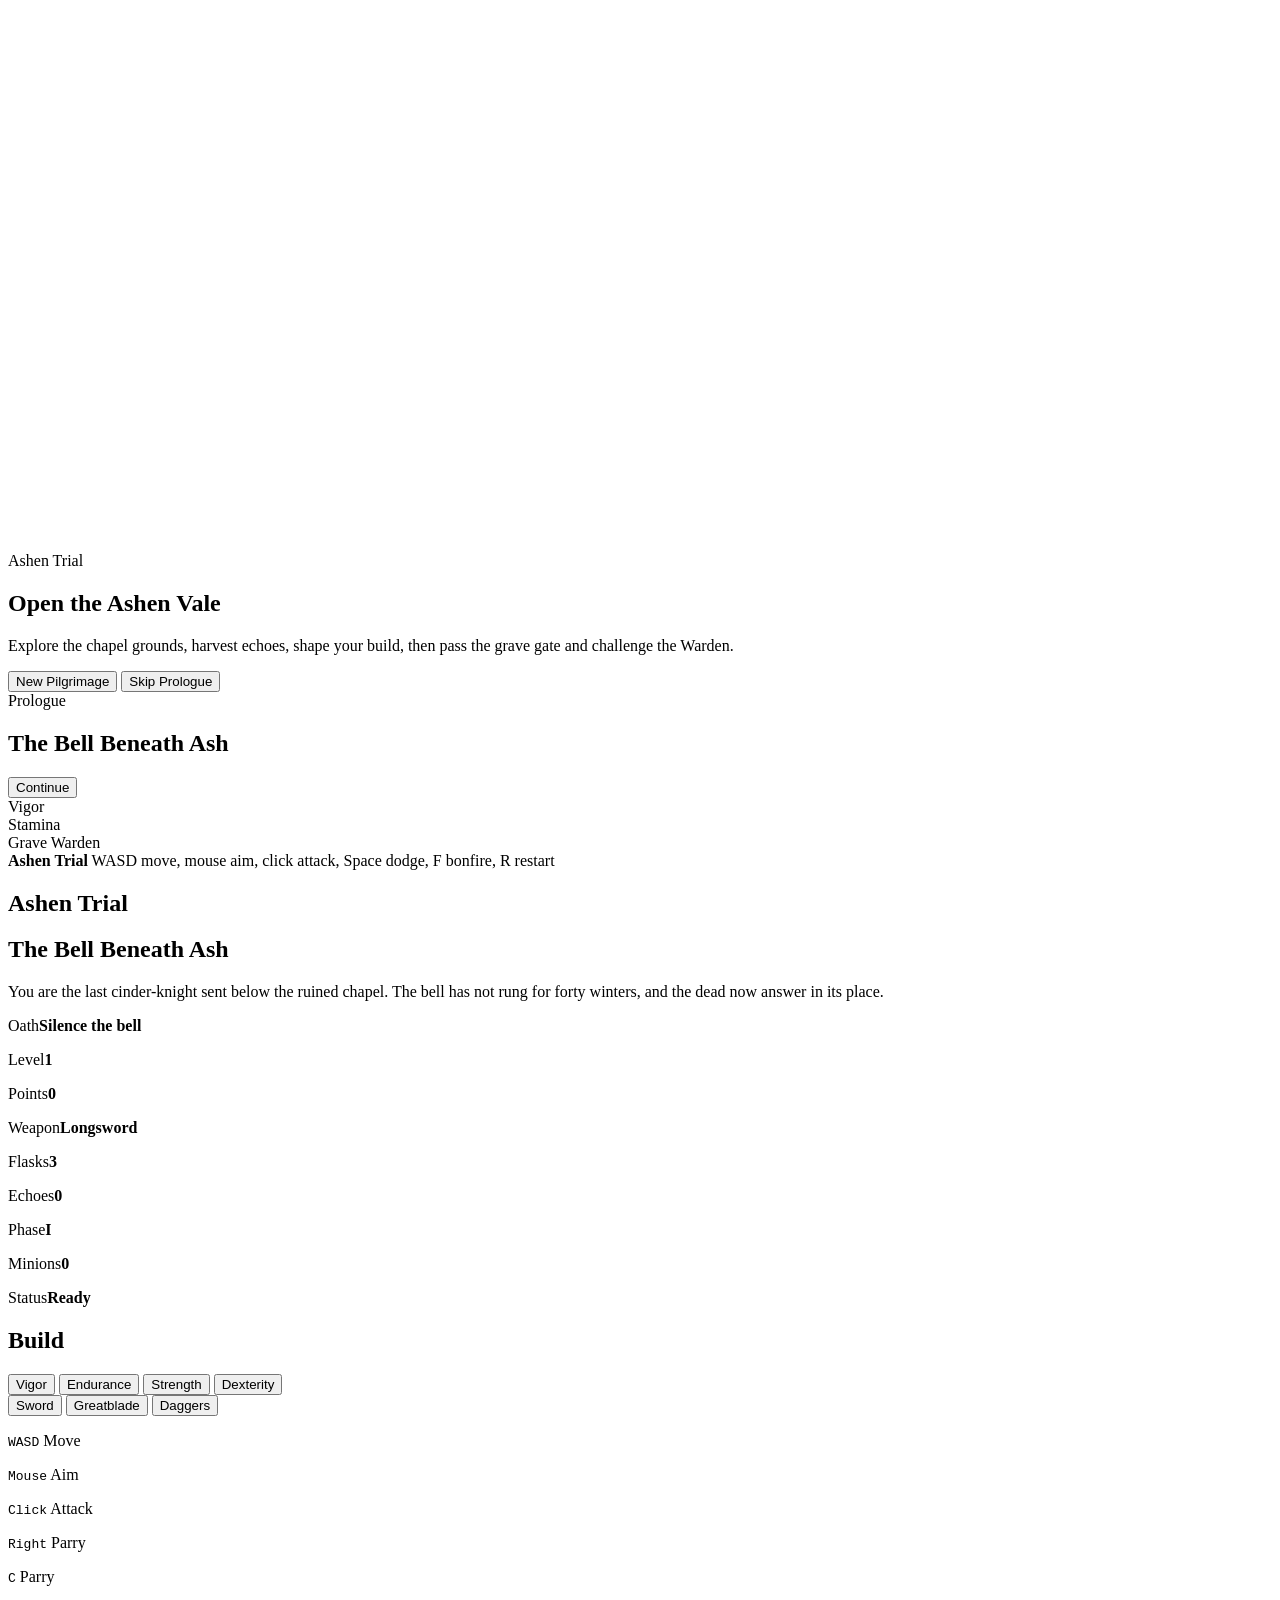
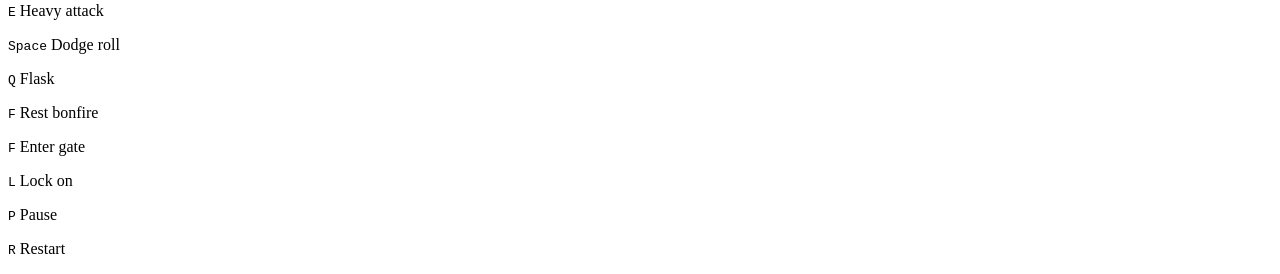
==== html/index.html @ a0c8911e "bug fix" ====
<!doctype html>
<html lang="en">
  <head>
    <meta charset="UTF-8" />
    <meta name="viewport" content="width=device-width, initial-scale=1.0" />
    <title>Ashen Trial 2</title>
    <link rel="stylesheet" href="styles.css" />
  </head>
  <body>
    <main class="game-shell">
      <section class="stage" aria-label="Ashen Trial game">
        <canvas id="game" width="960" height="540"></canvas>
        <div id="mainMenu" class="main-menu">
          <div class="menu-panel">
            <span>Ashen Trial</span>
            <h2>Open the Ashen Vale</h2>
            <p>Explore the chapel grounds, harvest echoes, shape your build, then pass the grave gate and challenge the Warden.</p>
            <div class="menu-actions">
              <button id="newGameBtn" type="button">New Pilgrimage</button>
              <button id="skipIntroBtn" type="button">Skip Prologue</button>
            </div>
          </div>
        </div>
        <div id="cutscene" class="cutscene">
          <div class="cutscene-visual" aria-hidden="true">
            <div class="moon"></div>
            <div class="bell"></div>
            <div class="ember ember-a"></div>
            <div class="ember ember-b"></div>
            <div class="ember ember-c"></div>
          </div>
          <div class="cutscene-frame">
            <span id="cutsceneKicker">Prologue</span>
            <h2 id="cutsceneTitle">The Bell Beneath Ash</h2>
            <div id="cutsceneSpeaker" class="speaker"></div>
            <p id="cutsceneText"></p>
            <button id="cutsceneNext" type="button">Continue</button>
          </div>
        </div>
        <div class="hud">
          <div class="meter">
            <span>Vigor</span>
            <div class="bar"><i id="healthBar"></i></div>
          </div>
          <div class="meter stamina">
            <span>Stamina</span>
            <div class="bar"><i id="staminaBar"></i></div>
          </div>
          <div class="boss-meter">
            <span id="bossName">Grave Warden</span>
            <div class="bar"><i id="bossBar"></i></div>
          </div>
        </div>
        <div id="message" class="message">
          <strong>Ashen Trial</strong>
          <span>WASD move, mouse aim, click attack, Space dodge, F bonfire, R restart</span>
        </div>
      </section>
      <aside class="panel">
        <h1>Ashen Trial</h1>
        <section class="lore">
          <h2 id="storyTitle">The Bell Beneath Ash</h2>
          <p id="storyText">
            You are the last cinder-knight sent below the ruined chapel. The bell has not rung for forty winters, and the dead now answer in its place.
          </p>
        </section>
        <div class="stats">
          <p><span>Oath</span><b id="oath">Silence the bell</b></p>
          <p><span>Level</span><b id="level">1</b></p>
          <p><span>Points</span><b id="points">0</b></p>
          <p><span>Weapon</span><b id="weapon">Longsword</b></p>
          <p><span>Flasks</span><b id="flasks">3</b></p>
          <p><span>Echoes</span><b id="echoes">0</b></p>
          <p><span>Phase</span><b id="phase">I</b></p>
          <p><span>Minions</span><b id="minions">0</b></p>
          <p><span>Status</span><b id="status">Ready</b></p>
        </div>
        <section class="build-panel">
          <h2>Build</h2>
          <div class="build-row">
            <button data-stat="vigor" type="button">Vigor</button>
            <button data-stat="endurance" type="button">Endurance</button>
            <button data-stat="strength" type="button">Strength</button>
            <button data-stat="dexterity" type="button">Dexterity</button>
          </div>
          <div class="weapon-row">
            <button data-weapon="longsword" type="button">Sword</button>
            <button data-weapon="greatblade" type="button">Greatblade</button>
            <button data-weapon="daggers" type="button">Daggers</button>
          </div>
        </section>
        <div class="controls">
          <p><kbd>WASD</kbd> Move</p>
          <p><kbd>Mouse</kbd> Aim</p>
          <p><kbd>Click</kbd> Attack</p>
          <p><kbd>Right</kbd> Parry</p>
          <p><kbd>C</kbd> Parry</p>
          <p><kbd>E</kbd> Heavy attack</p>
          <p><kbd>Space</kbd> Dodge roll</p>
          <p><kbd>Q</kbd> Flask</p>
          <p><kbd>F</kbd> Rest bonfire</p>
          <p><kbd>F</kbd> Enter gate</p>
          <p><kbd>L</kbd> Lock on</p>
          <p><kbd>P</kbd> Pause</p>
          <p><kbd>R</kbd> Restart</p>
        </div>
      </aside>
    </main>
    <script src="game.js"></script>
  </body>
</html>
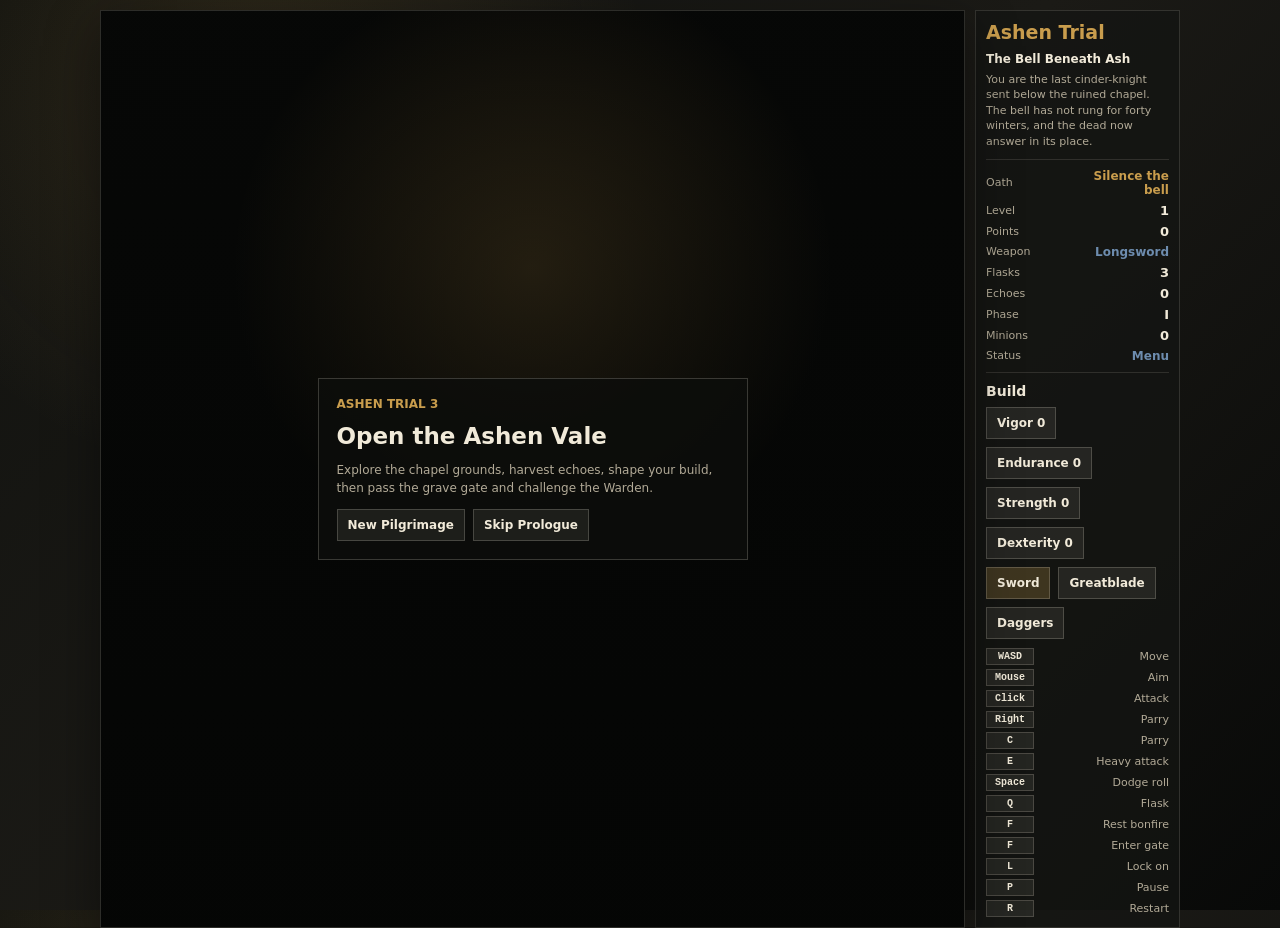
==== commit 9be3d774: "update" ====
--- a/html/index.html
+++ b/html/index.html
@@ -3,7 +3,7 @@
   <head>
     <meta charset="UTF-8" />
     <meta name="viewport" content="width=device-width, initial-scale=1.0" />
-    <title>Ashen Trial 2</title>
+    <title>Ashen Trial 3</title>
     <link rel="stylesheet" href="styles.css" />
   </head>
   <body>
@@ -12,7 +12,7 @@
         <canvas id="game" width="960" height="540"></canvas>
         <div id="mainMenu" class="main-menu">
           <div class="menu-panel">
-            <span>Ashen Trial</span>
+            <span>Ashen Trial 3</span>
             <h2>Open the Ashen Vale</h2>
             <p>Explore the chapel grounds, harvest echoes, shape your build, then pass the grave gate and challenge the Warden.</p>
             <div class="menu-actions">
--- a/html/styles.css
+++ b/html/styles.css
@@ -0,0 +1,634 @@
+:root {
+  color-scheme: dark;
+  --bg: #11120f;
+  --stone: #24251f;
+  --ink: #f1ead9;
+  --muted: #b2aa97;
+  --gold: #c99d4d;
+  --red: #a73632;
+  --green: #5e9f6d;
+  --blue: #6d8cae;
+}
+
+* {
+  box-sizing: border-box;
+}
+
+body {
+  margin: 0;
+  min-height: 100vh;
+  overflow: auto;
+  background:
+    radial-gradient(circle at 20% 10%, rgba(201, 157, 77, 0.15), transparent 30%),
+    linear-gradient(135deg, #11120f 0%, #1b1a16 48%, #080908 100%);
+  color: var(--ink);
+  font-family: "Segoe UI", system-ui, sans-serif;
+}
+
+.game-shell {
+  display: grid;
+  grid-template-columns: minmax(0, 1fr) 205px;
+  gap: 10px;
+  width: min(1080px, calc(100vw - 20px));
+  height: min(640px, calc(100vh - 20px));
+  min-height: 520px;
+  margin: 10px auto;
+  padding: 0;
+}
+
+.stage {
+  position: relative;
+  min-width: 0;
+  min-height: 0;
+  border: 1px solid rgba(241, 234, 217, 0.16);
+  background: #070807;
+  box-shadow: 0 18px 50px rgba(0, 0, 0, 0.45);
+}
+
+canvas {
+  display: block;
+  width: 100%;
+  height: 100%;
+  image-rendering: auto;
+}
+
+.hud {
+  position: absolute;
+  inset: 8px 8px auto 8px;
+  display: grid;
+  grid-template-columns: 160px 160px minmax(170px, 1fr);
+  gap: 6px;
+  pointer-events: none;
+}
+
+.meter,
+.boss-meter {
+  padding: 6px;
+  border: 1px solid rgba(241, 234, 217, 0.14);
+  background: rgba(12, 13, 11, 0.72);
+  backdrop-filter: blur(8px);
+}
+
+.meter span,
+.boss-meter span {
+  display: block;
+  margin-bottom: 4px;
+  color: var(--muted);
+  font-size: 10px;
+  letter-spacing: 0;
+  text-transform: uppercase;
+}
+
+.bar {
+  height: 9px;
+  overflow: hidden;
+  background: rgba(241, 234, 217, 0.12);
+}
+
+.bar i {
+  display: block;
+  width: 100%;
+  height: 100%;
+  background: var(--red);
+  transition: width 120ms ease;
+}
+
+.stamina .bar i {
+  background: var(--green);
+}
+
+.boss-meter .bar i {
+  background: var(--gold);
+}
+
+.message {
+  position: absolute;
+  left: 50%;
+  bottom: 16px;
+  display: grid;
+  gap: 6px;
+  min-width: min(360px, calc(100% - 32px));
+  padding: 8px 12px;
+  transform: translateX(-50%);
+  border: 1px solid rgba(241, 234, 217, 0.18);
+  background: rgba(12, 13, 11, 0.8);
+  text-align: center;
+  transition: opacity 200ms ease;
+}
+
+.message strong {
+  font-size: 16px;
+}
+
+.message span {
+  color: var(--muted);
+  font-size: 11px;
+}
+
+.message.hidden {
+  opacity: 0;
+}
+
+.cutscene {
+  position: absolute;
+  inset: 0;
+  display: grid;
+  place-items: center;
+  padding: 18px;
+  background:
+    linear-gradient(rgba(5, 6, 5, 0.35), rgba(5, 6, 5, 0.82)),
+    radial-gradient(circle at 50% 34%, rgba(201, 157, 77, 0.2), transparent 34%),
+    #080908;
+  z-index: 4;
+  overflow: hidden;
+}
+
+.main-menu {
+  position: absolute;
+  inset: 0;
+  z-index: 5;
+  display: grid;
+  place-items: center;
+  padding: 20px;
+  background:
+    linear-gradient(rgba(4, 5, 4, 0.2), rgba(4, 5, 4, 0.82)),
+    radial-gradient(circle at 50% 28%, rgba(201, 157, 77, 0.24), transparent 38%),
+    #070807;
+}
+
+.main-menu.hidden {
+  display: none;
+}
+
+.menu-panel {
+  display: grid;
+  gap: 12px;
+  width: min(430px, 100%);
+  padding: 18px;
+  border: 1px solid rgba(241, 234, 217, 0.2);
+  background: rgba(12, 13, 11, 0.86);
+}
+
+.menu-panel span {
+  color: var(--gold);
+  font-size: 12px;
+  font-weight: 700;
+  text-transform: uppercase;
+}
+
+.menu-panel h2 {
+  margin: 0;
+  color: var(--ink);
+  font-size: 23px;
+}
+
+.menu-panel p {
+  margin: 0;
+  color: var(--muted);
+  font-size: 12px;
+  line-height: 1.5;
+}
+
+.menu-actions,
+.build-row,
+.weapon-row {
+  display: flex;
+  flex-wrap: wrap;
+  gap: 8px;
+}
+
+.menu-actions button,
+.build-row button,
+.weapon-row button {
+  padding: 8px 10px;
+  border: 1px solid rgba(241, 234, 217, 0.2);
+  background: rgba(241, 234, 217, 0.08);
+  color: var(--ink);
+  font: 700 12px "Segoe UI", system-ui, sans-serif;
+  cursor: pointer;
+}
+
+.menu-actions button:hover,
+.build-row button:hover,
+.weapon-row button:hover,
+.weapon-row button.active {
+  background: rgba(201, 157, 77, 0.24);
+}
+
+.cutscene.hidden {
+  display: none;
+}
+
+.cutscene::before {
+  content: "";
+  position: absolute;
+  inset: 0;
+  background:
+    linear-gradient(90deg, rgba(255, 255, 255, 0.04) 1px, transparent 1px),
+    linear-gradient(rgba(255, 255, 255, 0.025) 1px, transparent 1px);
+  background-size: 42px 42px;
+  mask-image: radial-gradient(circle, black 0%, transparent 72%);
+  animation: ashGrid 9s linear infinite;
+}
+
+.cutscene-frame {
+  position: relative;
+  display: grid;
+  gap: 10px;
+  width: min(440px, 100%);
+  padding: 16px;
+  border: 1px solid rgba(241, 234, 217, 0.2);
+  background: rgba(11, 12, 10, 0.82);
+  animation: sceneIn 420ms ease both;
+}
+
+.cutscene-frame.switching {
+  animation: sceneOut 180ms ease both;
+}
+
+.cutscene-frame span {
+  color: var(--gold);
+  font-size: 12px;
+  font-weight: 700;
+  text-transform: uppercase;
+}
+
+.cutscene-frame h2 {
+  margin: 0;
+  color: var(--ink);
+  font-size: 20px;
+}
+
+.speaker {
+  min-height: 18px;
+  color: var(--gold);
+  font-size: 12px;
+  font-weight: 700;
+  text-transform: uppercase;
+}
+
+.cutscene-frame p {
+  min-height: 68px;
+  margin: 0;
+  color: var(--muted);
+  font-size: 12px;
+  line-height: 1.55;
+}
+
+.cutscene-frame p::after {
+  content: "";
+  display: inline-block;
+  width: 8px;
+  height: 1em;
+  margin-left: 3px;
+  transform: translateY(2px);
+  background: var(--gold);
+  animation: caretBlink 820ms steps(1) infinite;
+}
+
+.cutscene-frame button {
+  width: fit-content;
+  padding: 8px 13px;
+  border: 1px solid rgba(241, 234, 217, 0.22);
+  background: rgba(201, 157, 77, 0.18);
+  color: var(--ink);
+  font: 700 13px "Segoe UI", system-ui, sans-serif;
+  cursor: pointer;
+}
+
+.cutscene-frame button:hover {
+  background: rgba(201, 157, 77, 0.3);
+}
+
+.cutscene-frame button:disabled {
+  cursor: default;
+  opacity: 0.55;
+}
+
+.cutscene-visual {
+  position: absolute;
+  inset: 0;
+  pointer-events: none;
+}
+
+.moon {
+  position: absolute;
+  left: 50%;
+  top: 16%;
+  width: 84px;
+  height: 84px;
+  transform: translateX(-50%);
+  border-radius: 50%;
+  background: radial-gradient(circle at 45% 42%, rgba(241, 234, 217, 0.92), rgba(201, 157, 77, 0.18) 58%, transparent 68%);
+  filter: blur(0.4px);
+  opacity: 0.42;
+  animation: moonPulse 4s ease-in-out infinite;
+}
+
+.bell {
+  position: absolute;
+  left: calc(50% - 31px);
+  top: 23%;
+  width: 62px;
+  height: 68px;
+  border: 4px solid rgba(201, 157, 77, 0.42);
+  border-top-left-radius: 42px 54px;
+  border-top-right-radius: 42px 54px;
+  border-bottom: 12px solid rgba(201, 157, 77, 0.48);
+  transform-origin: 50% 0;
+  animation: bellSway 3.8s ease-in-out infinite;
+}
+
+.bell::before {
+  content: "";
+  position: absolute;
+  left: 21px;
+  top: -17px;
+  width: 14px;
+  height: 18px;
+  border: 3px solid rgba(201, 157, 77, 0.42);
+  border-bottom: 0;
+}
+
+.bell::after {
+  content: "";
+  position: absolute;
+  left: 24px;
+  bottom: -22px;
+  width: 10px;
+  height: 10px;
+  border-radius: 50%;
+  background: rgba(241, 208, 132, 0.66);
+  box-shadow: 0 0 18px rgba(241, 208, 132, 0.5);
+}
+
+.ember {
+  position: absolute;
+  bottom: -24px;
+  width: 6px;
+  height: 6px;
+  border-radius: 50%;
+  background: #f1d084;
+  box-shadow: 0 0 16px #c99d4d;
+  opacity: 0;
+}
+
+.ember-a {
+  left: 20%;
+  animation: emberRise 6s linear infinite;
+}
+
+.ember-b {
+  left: 54%;
+  animation: emberRise 7.5s 1.4s linear infinite;
+}
+
+.ember-c {
+  left: 78%;
+  animation: emberRise 5.8s 0.6s linear infinite;
+}
+
+@keyframes sceneIn {
+  from {
+    opacity: 0;
+    transform: translateY(16px) scale(0.98);
+  }
+  to {
+    opacity: 1;
+    transform: translateY(0) scale(1);
+  }
+}
+
+@keyframes sceneOut {
+  from {
+    opacity: 1;
+    transform: translateY(0) scale(1);
+  }
+  to {
+    opacity: 0;
+    transform: translateY(-10px) scale(0.99);
+  }
+}
+
+@keyframes ashGrid {
+  from {
+    background-position: 0 0, 0 0;
+  }
+  to {
+    background-position: 42px 84px, 0 42px;
+  }
+}
+
+@keyframes caretBlink {
+  0%,
+  45% {
+    opacity: 1;
+  }
+  46%,
+  100% {
+    opacity: 0;
+  }
+}
+
+@keyframes moonPulse {
+  0%,
+  100% {
+    opacity: 0.32;
+    transform: translateX(-50%) scale(0.96);
+  }
+  50% {
+    opacity: 0.5;
+    transform: translateX(-50%) scale(1.04);
+  }
+}
+
+@keyframes bellSway {
+  0%,
+  100% {
+    transform: rotate(-2deg);
+  }
+  50% {
+    transform: rotate(2deg);
+  }
+}
+
+@keyframes emberRise {
+  0% {
+    opacity: 0;
+    transform: translateY(0) translateX(0) scale(0.7);
+  }
+  18% {
+    opacity: 0.85;
+  }
+  100% {
+    opacity: 0;
+    transform: translateY(-78vh) translateX(46px) scale(1.4);
+  }
+}
+
+.panel {
+  display: flex;
+  min-width: 0;
+  flex-direction: column;
+  gap: 9px;
+  padding: 10px;
+  border: 1px solid rgba(241, 234, 217, 0.14);
+  background: rgba(20, 21, 18, 0.78);
+}
+
+h1 {
+  margin: 0;
+  color: var(--gold);
+  font-size: 19px;
+  font-weight: 700;
+}
+
+.stats {
+  display: grid;
+  gap: 6px;
+}
+
+.lore {
+  display: grid;
+  gap: 6px;
+  padding-bottom: 10px;
+  border-bottom: 1px solid rgba(241, 234, 217, 0.12);
+}
+
+.lore h2 {
+  margin: 0;
+  color: var(--ink);
+  font-size: 12px;
+}
+
+.lore p {
+  margin: 0;
+  color: var(--muted);
+  font-size: 11px;
+  line-height: 1.4;
+}
+
+.stats p,
+.controls p {
+  display: flex;
+  align-items: center;
+  justify-content: space-between;
+  gap: 8px;
+  font-size: 11px;
+  margin: 0;
+  color: var(--muted);
+}
+
+.stats #oath {
+  max-width: 104px;
+  color: var(--gold);
+  font-size: 12px;
+  text-align: right;
+}
+
+.stats #weapon {
+  color: var(--blue);
+  font-size: 12px;
+}
+
+.build-panel {
+  display: grid;
+  gap: 8px;
+  padding-top: 10px;
+  border-top: 1px solid rgba(241, 234, 217, 0.12);
+}
+
+.build-panel h2 {
+  margin: 0;
+  color: var(--ink);
+  font-size: 14px;
+}
+
+.stats b {
+  color: var(--ink);
+  font-size: 13px;
+}
+
+.controls {
+  display: grid;
+  gap: 4px;
+  margin-top: auto;
+}
+
+kbd {
+  min-width: 48px;
+  padding: 2px 5px;
+  border: 1px solid rgba(241, 234, 217, 0.18);
+  background: rgba(241, 234, 217, 0.08);
+  color: var(--ink);
+  font: 600 10px ui-monospace, SFMono-Regular, Consolas, monospace;
+  text-align: center;
+}
+
+.stats #status {
+  color: var(--blue);
+  font-size: 12px;
+  text-align: right;
+}
+
+@media (max-width: 820px) {
+  .game-shell {
+    grid-template-columns: 1fr;
+    height: auto;
+    min-height: 100vh;
+    width: min(620px, calc(100vw - 16px));
+    margin: 8px auto;
+  }
+
+  .stage {
+    aspect-ratio: 16 / 9;
+  }
+
+  .hud {
+    grid-template-columns: 1fr 1fr;
+  }
+
+  .boss-meter {
+    grid-column: 1 / -1;
+  }
+
+  .panel {
+    min-height: auto;
+    max-height: none;
+  }
+}
+
+@media (max-height: 680px) {
+  .game-shell {
+    height: min(560px, calc(100vh - 16px));
+    min-height: 480px;
+  }
+
+  .panel {
+    gap: 8px;
+    padding: 10px;
+  }
+
+  .lore p {
+    max-height: 68px;
+    overflow: hidden;
+  }
+
+  .controls {
+    gap: 4px;
+  }
+
+  .cutscene-frame {
+    width: min(460px, 100%);
+    padding: 16px;
+  }
+
+  .cutscene-frame h2 {
+    font-size: 21px;
+  }
+
+  .cutscene-frame p {
+    min-height: 62px;
+    font-size: 13px;
+  }
+}
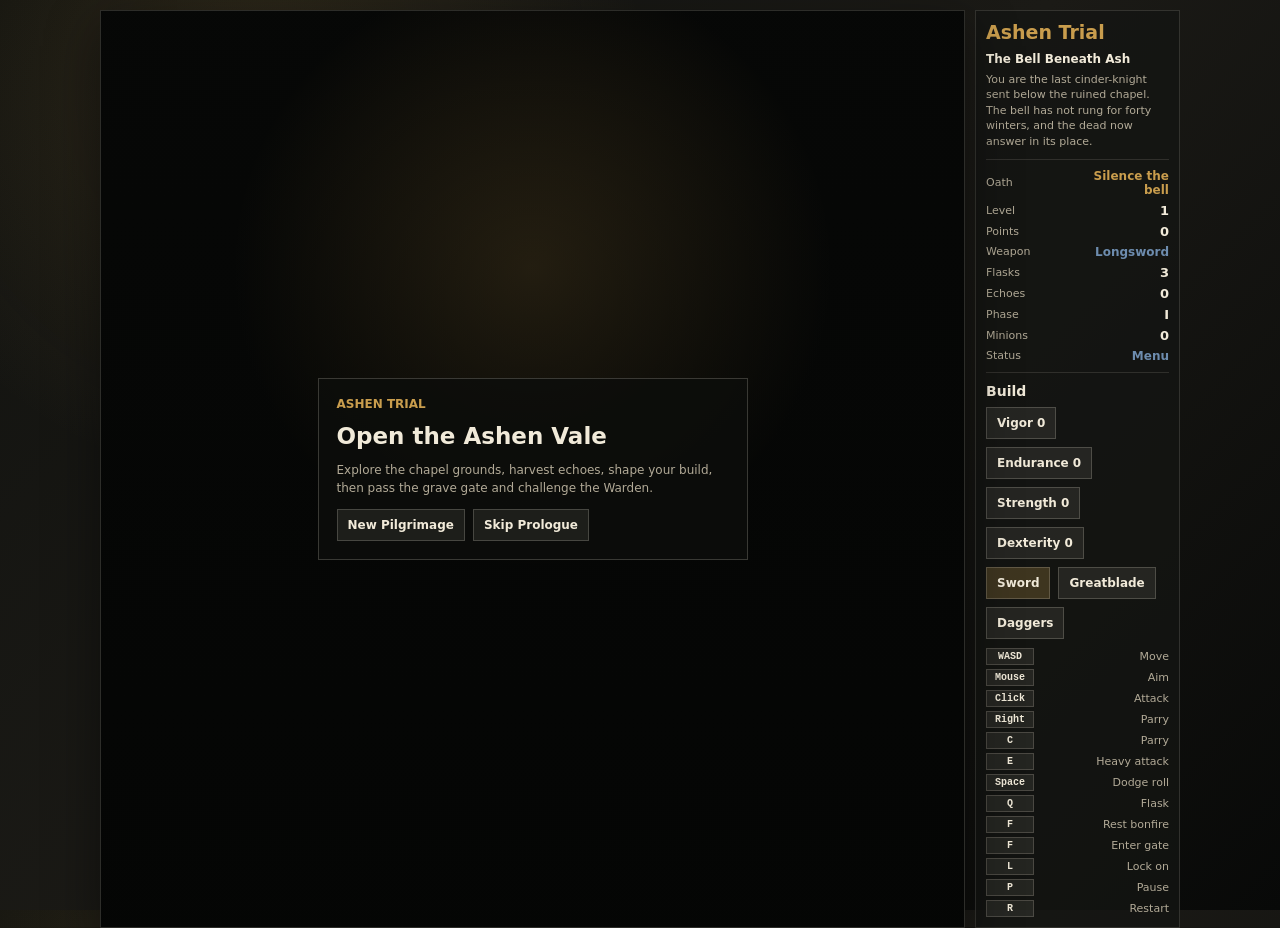
==== commit 585aba25: "yes" ====
--- a/html/index.html
+++ b/html/index.html
@@ -12,7 +12,7 @@
         <canvas id="game" width="960" height="540"></canvas>
         <div id="mainMenu" class="main-menu">
           <div class="menu-panel">
-            <span>Ashen Trial 3</span>
+            <span>Ashen Trial </span>
             <h2>Open the Ashen Vale</h2>
             <p>Explore the chapel grounds, harvest echoes, shape your build, then pass the grave gate and challenge the Warden.</p>
             <div class="menu-actions">
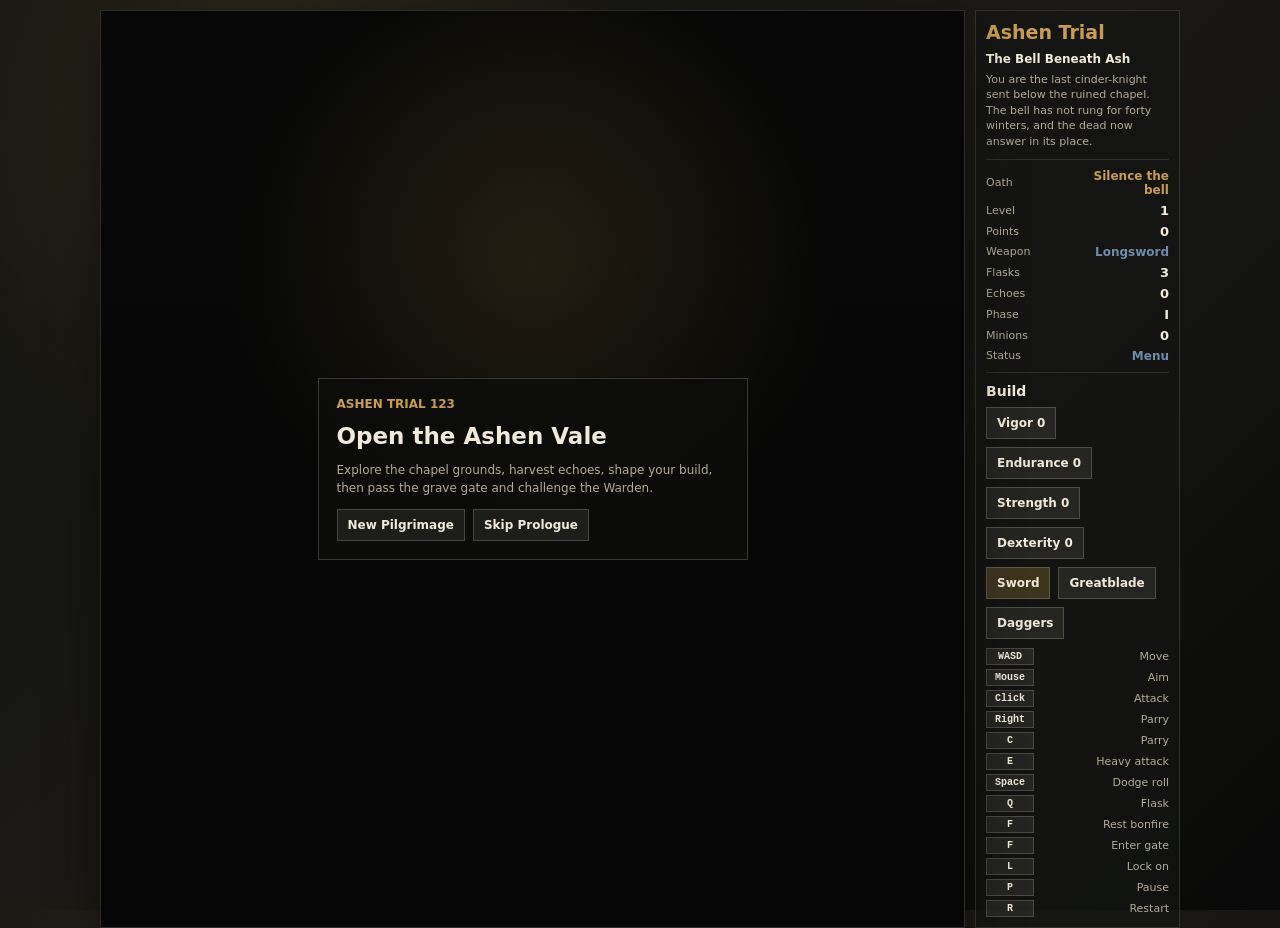
==== commit 9a37d9d5: "bug fix" ====
--- a/html/index.html
+++ b/html/index.html
@@ -12,7 +12,7 @@
         <canvas id="game" width="960" height="540"></canvas>
         <div id="mainMenu" class="main-menu">
           <div class="menu-panel">
-            <span>Ashen Trial </span>
+            <span>Ashen Trial 123 </span>
             <h2>Open the Ashen Vale</h2>
             <p>Explore the chapel grounds, harvest echoes, shape your build, then pass the grave gate and challenge the Warden.</p>
             <div class="menu-actions">
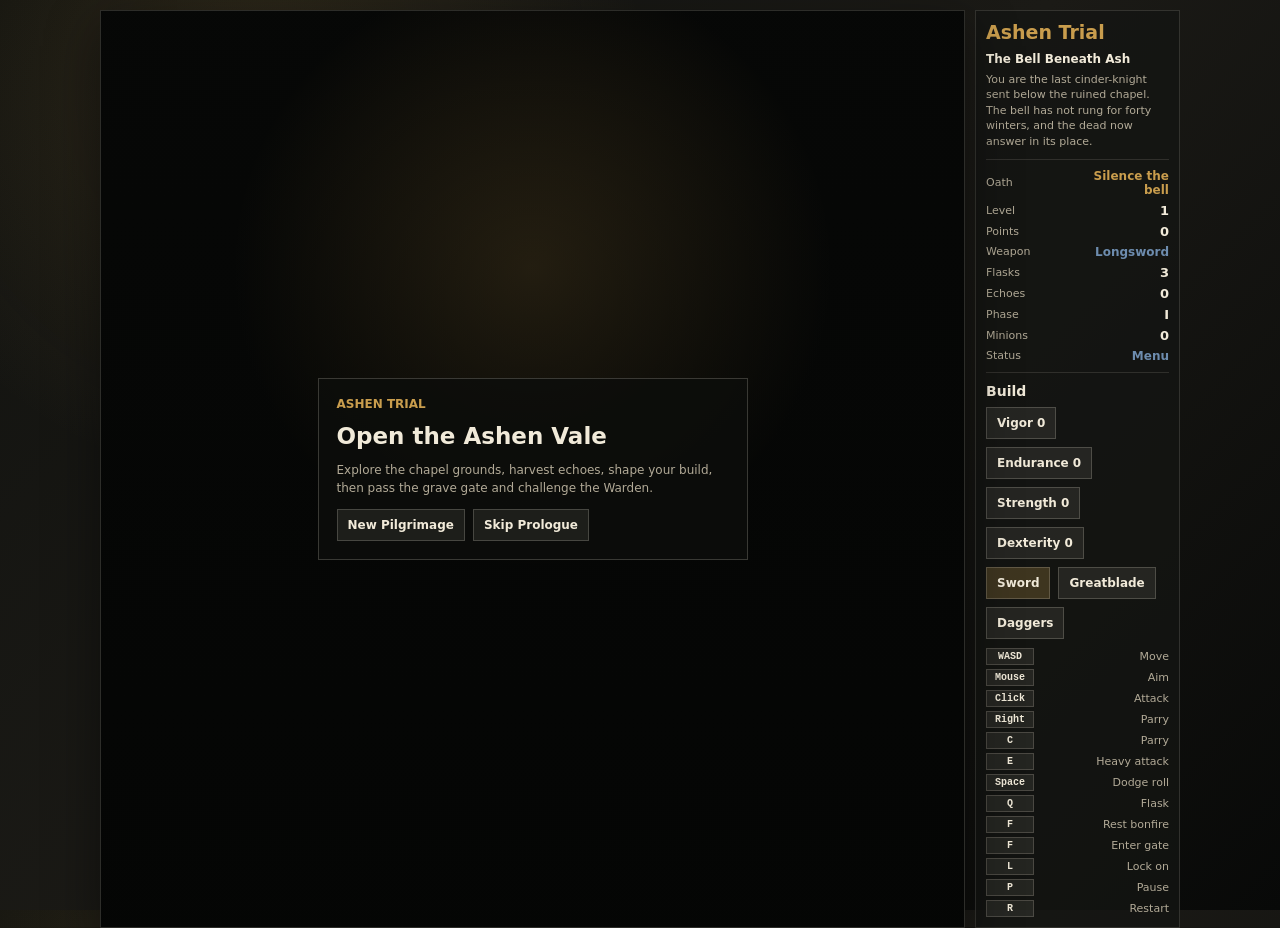
==== commit 9ffd2221: "test" ====
--- a/html/index.html
+++ b/html/index.html
@@ -12,7 +12,7 @@
         <canvas id="game" width="960" height="540"></canvas>
         <div id="mainMenu" class="main-menu">
           <div class="menu-panel">
-            <span>Ashen Trial 123 </span>
+            <span>Ashen Trial </span>
             <h2>Open the Ashen Vale</h2>
             <p>Explore the chapel grounds, harvest echoes, shape your build, then pass the grave gate and challenge the Warden.</p>
             <div class="menu-actions">
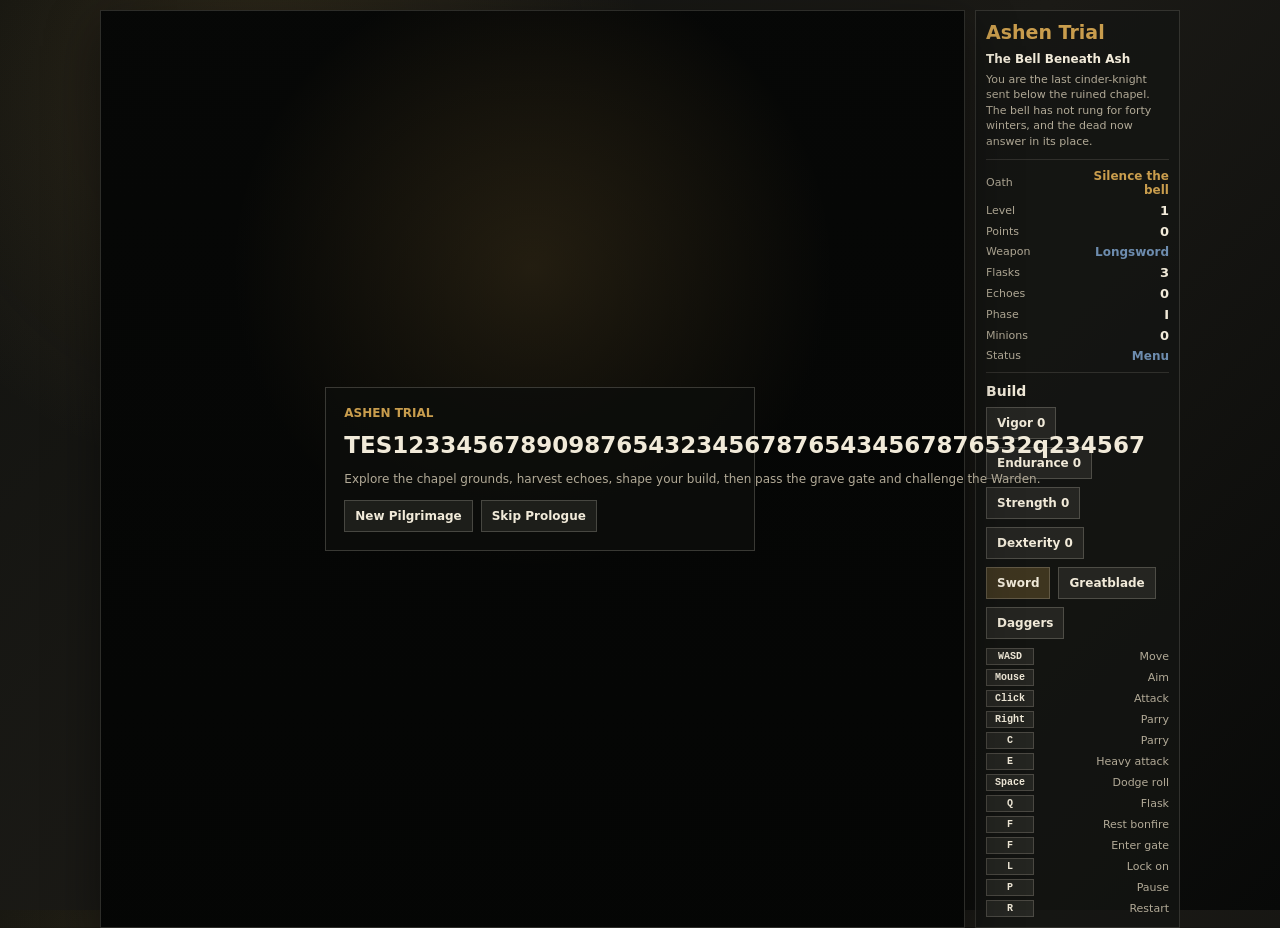
==== commit c66b2fe8: "tes" ====
--- a/html/index.html
+++ b/html/index.html
@@ -13,7 +13,7 @@
         <div id="mainMenu" class="main-menu">
           <div class="menu-panel">
             <span>Ashen Trial </span>
-            <h2>Open the Ashen Vale</h2>
+            <h2>TES1233456789098765432345678765434567876532q234567</h2>
             <p>Explore the chapel grounds, harvest echoes, shape your build, then pass the grave gate and challenge the Warden.</p>
             <div class="menu-actions">
               <button id="newGameBtn" type="button">New Pilgrimage</button>
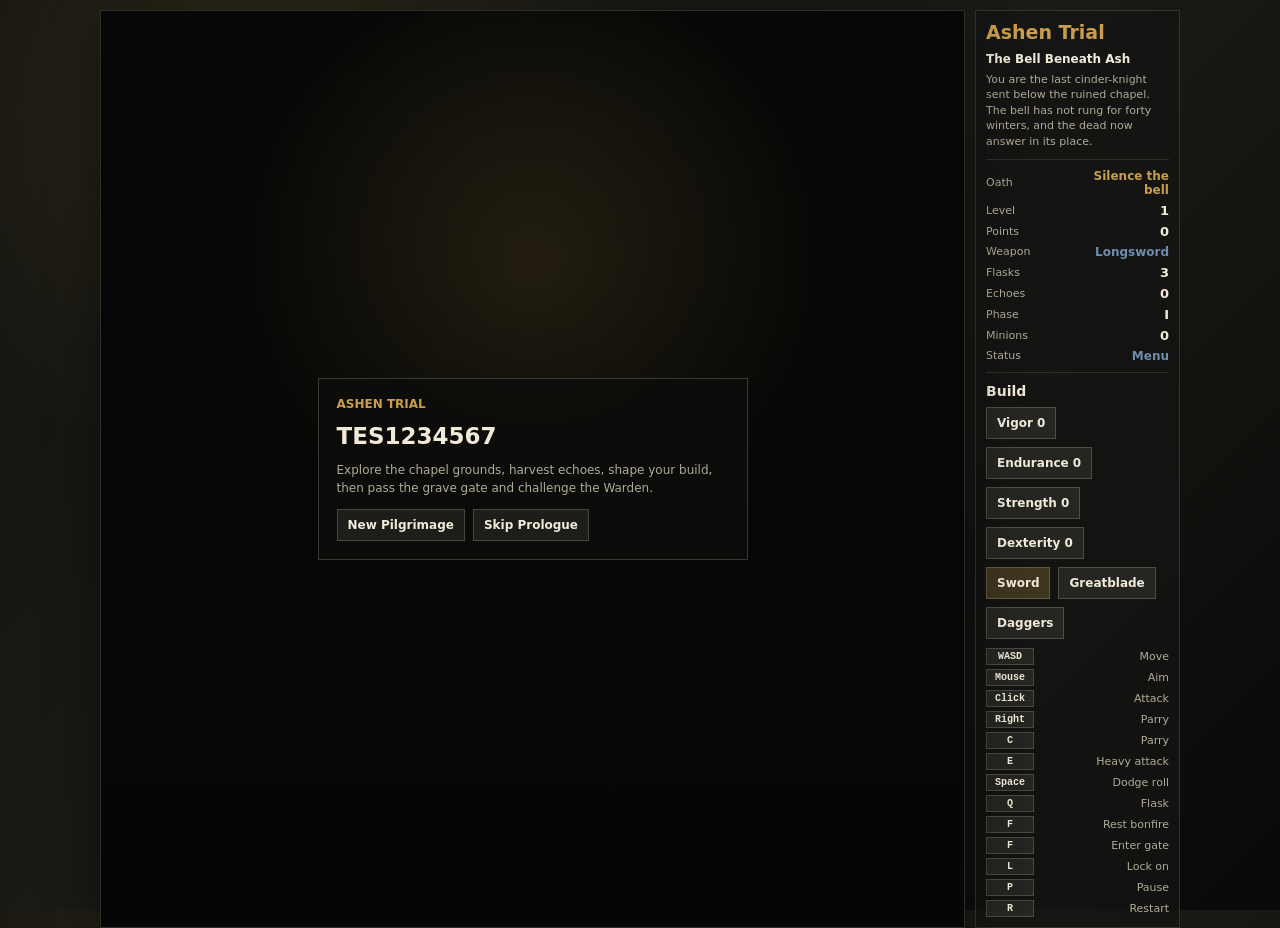
==== commit 890d94a8: "p" ====
--- a/html/index.html
+++ b/html/index.html
@@ -13,7 +13,7 @@
         <div id="mainMenu" class="main-menu">
           <div class="menu-panel">
             <span>Ashen Trial </span>
-            <h2>TES1233456789098765432345678765434567876532q234567</h2>
+            <h2>TES1234567</h2>
             <p>Explore the chapel grounds, harvest echoes, shape your build, then pass the grave gate and challenge the Warden.</p>
             <div class="menu-actions">
               <button id="newGameBtn" type="button">New Pilgrimage</button>
